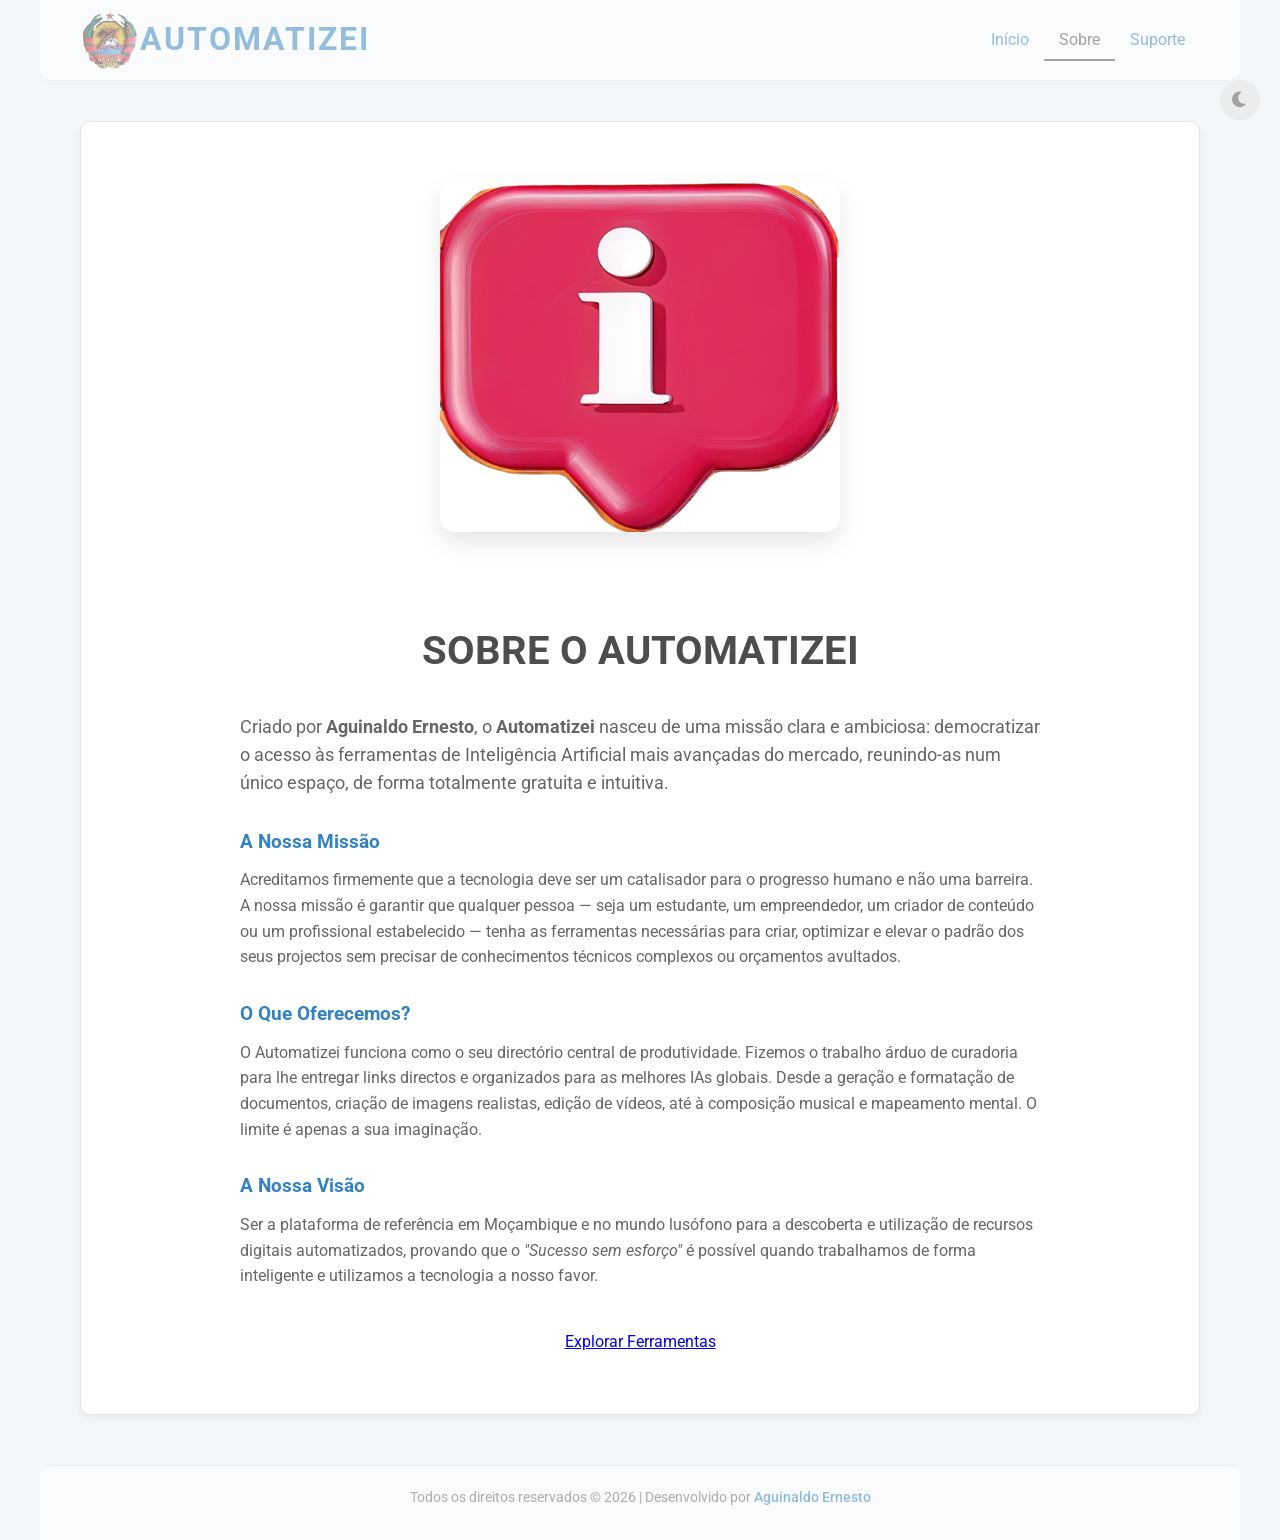
==== about.html @ 4980cf2c "update visual" ====
<!DOCTYPE html>
<html lang="pt-MZ">

<head>
    <meta charset="UTF-8">
    <meta name="viewport" content="width=device-width, initial-scale=1.0">
    <title>Sobre | Automatizei</title>
    <link rel="stylesheet" href="css/style.css">
    <link rel="stylesheet" href="css/about.css">
    <link rel="shortcut icon" href="img/ar logo.png" type="image/x-icon">

    <link rel="stylesheet" href="https://cdnjs.cloudflare.com/ajax/libs/font-awesome/6.0.0-beta3/css/all.min.css">
</head>

<body data-theme="light">
    <header class="header">
        <div class="logo">
            <img src="img/ar logo.png" alt="Logo da AR">
            <h1>AUTOMATIZEI</h1>
        </div>
        <nav class="main-nav">
            <ul>
                <li><a href="index.html">Início</a></li>
                <li><a href="about.html" class="active">Sobre</a></li>
                <li><a href="support.html">Suporte</a></li>
            </ul>
        </nav>
        <button id="theme-toggle" class="theme-toggle-button">
            <i class="fas fa-moon"></i>
        </button>
    </header>

    <main class="main-content">
        <section class="about-section" style="flex-direction: column; text-align: center;">
            <div class="about-image" style="max-width: 400px; margin: 0 auto 30px auto;">
                <img src="img/info.jpg" alt="Imagem sobre o Automatizei"
                    style="border-radius: 15px; box-shadow: 0 10px 25px rgba(0,0,0,0.1);">
            </div>

            <div class="about-text" style="max-width: 800px; margin: 0 auto; text-align: left;">
                <h2 style="text-align: center; margin-bottom: 30px;">SOBRE O AUTOMATIZEI</h2>

                <p style="font-size: 1.1em; margin-bottom: 20px;">
                    Criado por <strong>Aguinaldo Ernesto</strong>, o <strong>Automatizei</strong> nasceu de uma missão
                    clara e ambiciosa: democratizar o acesso às ferramentas de Inteligência Artificial mais avançadas do
                    mercado, reunindo-as num único espaço, de forma totalmente gratuita e intuitiva.
                </p>

                <h3 style="color: var(--primary-color); margin-top: 30px; margin-bottom: 10px;">A Nossa Missão</h3>
                <p style="margin-bottom: 20px;">
                    Acreditamos firmemente que a tecnologia deve ser um catalisador para o progresso humano e não uma
                    barreira. A nossa missão é garantir que qualquer pessoa — seja um estudante, um empreendedor, um
                    criador de conteúdo ou um profissional estabelecido — tenha as ferramentas necessárias para criar,
                    optimizar e elevar o padrão dos seus projectos sem precisar de conhecimentos técnicos complexos ou
                    orçamentos avultados.
                </p>

                <h3 style="color: var(--primary-color); margin-top: 30px; margin-bottom: 10px;">O Que Oferecemos?</h3>
                <p style="margin-bottom: 20px;">
                    O Automatizei funciona como o seu directório central de produtividade. Fizemos o trabalho árduo de
                    curadoria para lhe entregar links directos e organizados para as melhores IAs globais. Desde a
                    geração e formatação de documentos, criação de imagens realistas, edição de vídeos, até à composição
                    musical e mapeamento mental. O limite é apenas a sua imaginação.
                </p>

                <h3 style="color: var(--primary-color); margin-top: 30px; margin-bottom: 10px;">A Nossa Visão</h3>
                <p style="margin-bottom: 30px;">
                    Ser a plataforma de referência em Moçambique e no mundo lusófono para a descoberta e utilização de
                    recursos digitais automatizados, provando que o <em>"Sucesso sem esforço"</em> é possível quando
                    trabalhamos de forma inteligente e utilizamos a tecnologia a nosso favor.
                </p>

                <div style="text-align: center; margin-top: 40px;">
                    <a href="index.html" class="cta-button">Explorar Ferramentas</a>
                </div>
            </div>
        </section>
    </main>

    <footer class="footer">
        <p>Todos os direitos reservados &copy; 2026 | Desenvolvido por <a href="https://esafe1.free.nf" target="_blank"
                style="text-decoration: none;">Aguinaldo Ernesto</a>
        </p>
    </footer>

    <script src="js/script.js"></script>
</body>

</html>
---- css/style.css ----
@import url('https://fonts.googleapis.com/css2?family=Code:wght@400;700&family=Roboto:wght@300;400;500&display=swap');

:root {
    --brand-blue: #3282c1;
    --brand-green: #8cc63f;
    --brand-dark: #4d4d4d;

    --bg-color: #f4f7f9;
    --card-bg-color: #ffffff;
    --primary-color: var(--brand-blue);
    --secondary-color: var(--brand-dark);
    --text-color-light: #666666;
    --border-color: #e0e6ed;
    --accent-color: var(--brand-green);
    --link-hover-color: #266496;
    --toggle-bg: #e0e0e0;
    --toggle-text: #4d4d4d;
}

body.dark-theme {
    --bg-color: #0f172a;
    --card-bg-color: #1e293b;
    --primary-color: #60a5fa;
    --secondary-color: #f8fafc;
    --text-color-light: #94a3b8;
    --border-color: #334155;
    --accent-color: var(--brand-green);
    --link-hover-color: #93c5fd;
    --toggle-bg: #334155;
    --toggle-text: #f8fafc;
}

body,
.header,
.tool-card,
.theme-toggle-button,
.about-section,
.support-section,
.contact-card,
.footer {
    transition: background-color 0.4s ease, color 0.4s ease, border-color 0.4s ease, box-shadow 0.4s ease;
}

* {
    margin: 0;
    padding: 0;
    box-sizing: border-box;
}

body {
    font-family: 'Roboto', 'Helvetica', sans-serif;
    background-color: var(--bg-color);
    color: var(--text-color-light);
    line-height: 1.6;
    overflow-x: hidden;
    transition: background-color 0.4s ease, color 0.4s ease;
}

.header,
.main-content,
.footer {
    max-width: 1200px;
    margin: 0 auto;
    padding: 0 40px;
}

.header {
    display: flex;
    justify-content: space-between;
    align-items: center;
    flex-wrap: wrap;
    padding: 10px 40px;
    background-color: var(--card-bg-color);
    border-bottom: 1px solid var(--border-color);
    box-shadow: 0 2px 10px #0000000d;
    opacity: 0.5;
    z-index: 1000;
    border-radius: 0 0 10px 10px;
}

.header:hover {
    opacity: 1;
    transition: opacity 0.5s ease-in-out;
}

.logo {
    display: flex;
    align-items: center;
    width: 50%;
}

.logo img {
    max-width: 60px;
}

.logo .logo-icon {
    font-size: 40px;
    color: var(--primary-color);
    margin-right: 10px;
}

.logo h1 {
    font-family: 'Roboto', 'Helvetica', sans-serif;
    font-weight: 700;
    color: var(--primary-color);
    text-transform: uppercase;
    letter-spacing: 2px;
}

.main-nav {
    width: 50%;
    display: flex;
    justify-content: end
}

.main-nav ul {
    list-style: none;
    display: flex;
}

.main-nav a {
    text-decoration: none;
    color: var(--primary-color);
    padding: 10px 15px;
    transition: color 0.3s, border-bottom 0.3s;
    font-family: 'Roboto', sans-serif;
    font-weight: 400;
}

.main-nav a:hover,
.main-nav a.active {
    color: var(--secondary-color);
    border-bottom: 2px solid var(--secondary-color);
}

.header-actions {
    display: flex;
    align-items: center;
}

.theme-toggle-button {
    position: fixed;
    top: 80px;
    right: 20px;
    background-color: var(--toggle-bg);
    color: var(--toggle-text);
    border: none;
    border-radius: 50%;
    width: 40px;
    height: 40px;
    display: flex;
    align-items: center;
    justify-content: center;
    cursor: pointer;
    font-size: 1.1em;
    transition: background-color 0.3s, transform 0.2s;
}

.theme-toggle-button:hover {
    transform: scale(1.1);
}

.scroll-top-button {
    position: fixed;
    right: 20px;
    bottom: 20px;
    width: 48px;
    height: 48px;
    border-radius: 50%;
    border: none;
    background-color: var(--primary-color);
    color: var(--card-bg-color);
    display: flex;
    align-items: center;
    justify-content: center;
    cursor: pointer;
    box-shadow: 0 6px 18px rgba(0, 0, 0, 0.15);
    transform: translateY(10px);
    opacity: 0;
    visibility: hidden;
    transition: opacity 0.3s ease, transform 0.2s ease, visibility 0.2s;
    z-index: 1200;
}

.scroll-top-button.show {
    opacity: 1;
    visibility: visible;
    transform: translateY(0);
}

.scroll-top-button i {
    font-size: 1.05rem;
}

body.dark-theme .scroll-top-button {
    background-color: var(--primary-color);
    color: var(--toggle-text);
}


.hidden {
    opacity: 0;
    transform: translateY(20px);
    transition: opacity 0.6s ease-out, transform 0.6s ease-out;
}

.visible {
    opacity: 1;
    transform: translateY(0);
}

.footer {
    text-align: center;
    padding: 20px;
    background-color: var(--card-bg-color);
    border-top: 1px solid var(--border-color);
    margin-top: 50px;
    border-radius: 10px 10px 0 0;
    opacity: 0.5;
}

.footer p {
    margin-bottom: 10px;
    font-size: 0.9rem;
}   

.footer a {
    color: var(--primary-color);
    text-decoration: none;
    font-weight: 500;
    transition: color 0.3s;
}

.footer:hover {
    opacity: 1;
    transition: opacity 0.5s ease-in-out;
}

/* Telas de tablet (tamanho máximo de 878px) */
@media (max-width: 878px) {

    .header,
    .main-content,
    .footer {
        padding: 10px;
    }

    .header {
        flex-direction: row;
        align-items: center;
        justify-content: space-evenly;
    }

    .main-nav ul {
        flex-wrap: nowrap;
        justify-content: center;
    }

    .header-actions {
        width: fit-content;
        justify-content: center;
    }

    .theme-toggle-button {
        width: 40px;
        height: 40px;
        margin: 10px;
    }
}

/* Telas de celular (tamanho máximo de 550px) */
@media (max-width: 550px) {
    .header {
        align-items: center;
    }

    .logo {
        justify-content: center;
    }

    .logo h1 {
        display: none;
    }

    .main-nav {
        justify-content: center;
    }

    .main-nav ul {
        flex-direction: row;
        align-items: center;
    }

    .main-nav a {
        padding: 8px 10px;
    }

    .cta-button {
        padding: 12px 20px;
        font-size: 0.9em;
    }

}

/* Telas de celular menores (tamanho máximo de 380px) */

@media (max-width: 380px) {

    .header {
        flex-direction: column;
    }

    .logo {
        margin-bottom: 1rem;
    }

}
---- css/about.css ----
.about-section {
    display: flex;
    align-items: center;
    justify-content: center;
    gap: 50px;
    background-color: var(--card-bg-color);
    padding: 60px;
    border-radius: 10px;
    box-shadow: 0 4px 10px #0000000d;
    border: 1px solid var(--border-color);
    margin-top: 40px;
}

.about-image {
    max-width: 100%;
    text-align: center;
}

.about-image img {
    max-width: 100%;
    height: auto;
    border-radius: 10px;
    -webkit-backface-visibility: hidden;
}


.about-text h2 {
    font-size: 2.5em;
    font-family: 'Roboto', 'Helvetica', sans-serif;
    color: var(--secondary-color);
    margin-bottom: 20px;
}

/* Telas de tablet (tamanho máximo de 878px) */
@media (max-width: 878px) {

    .about-section {
        flex-direction: column;
        padding: 40px;
    }

    .about-image {
        max-width: 50%;
    }

    .about-image img {
        max-width: 50%;
    }

    .about-text h2 {
        font-size: 2em;
        font-family: 'Roboto', 'Helvetica', sans-serif;
    }
}

/* Telas de celular (tamanho máximo de 550px) */
@media (max-width: 550px) {

    .about-text h2 {
        font-size: 1.8em;
        font-family: 'Roboto', 'Helvetica', sans-serif;
    }

    .about-image {
        max-width: 60%;
    }

    .about-image img {
        max-width: 45%;
    }

}

/* Telas de celular menores (tamanho máximo de 380px) */

@media (max-width: 380px) {

    .about-text p {
        text-align: justify;
    }
}
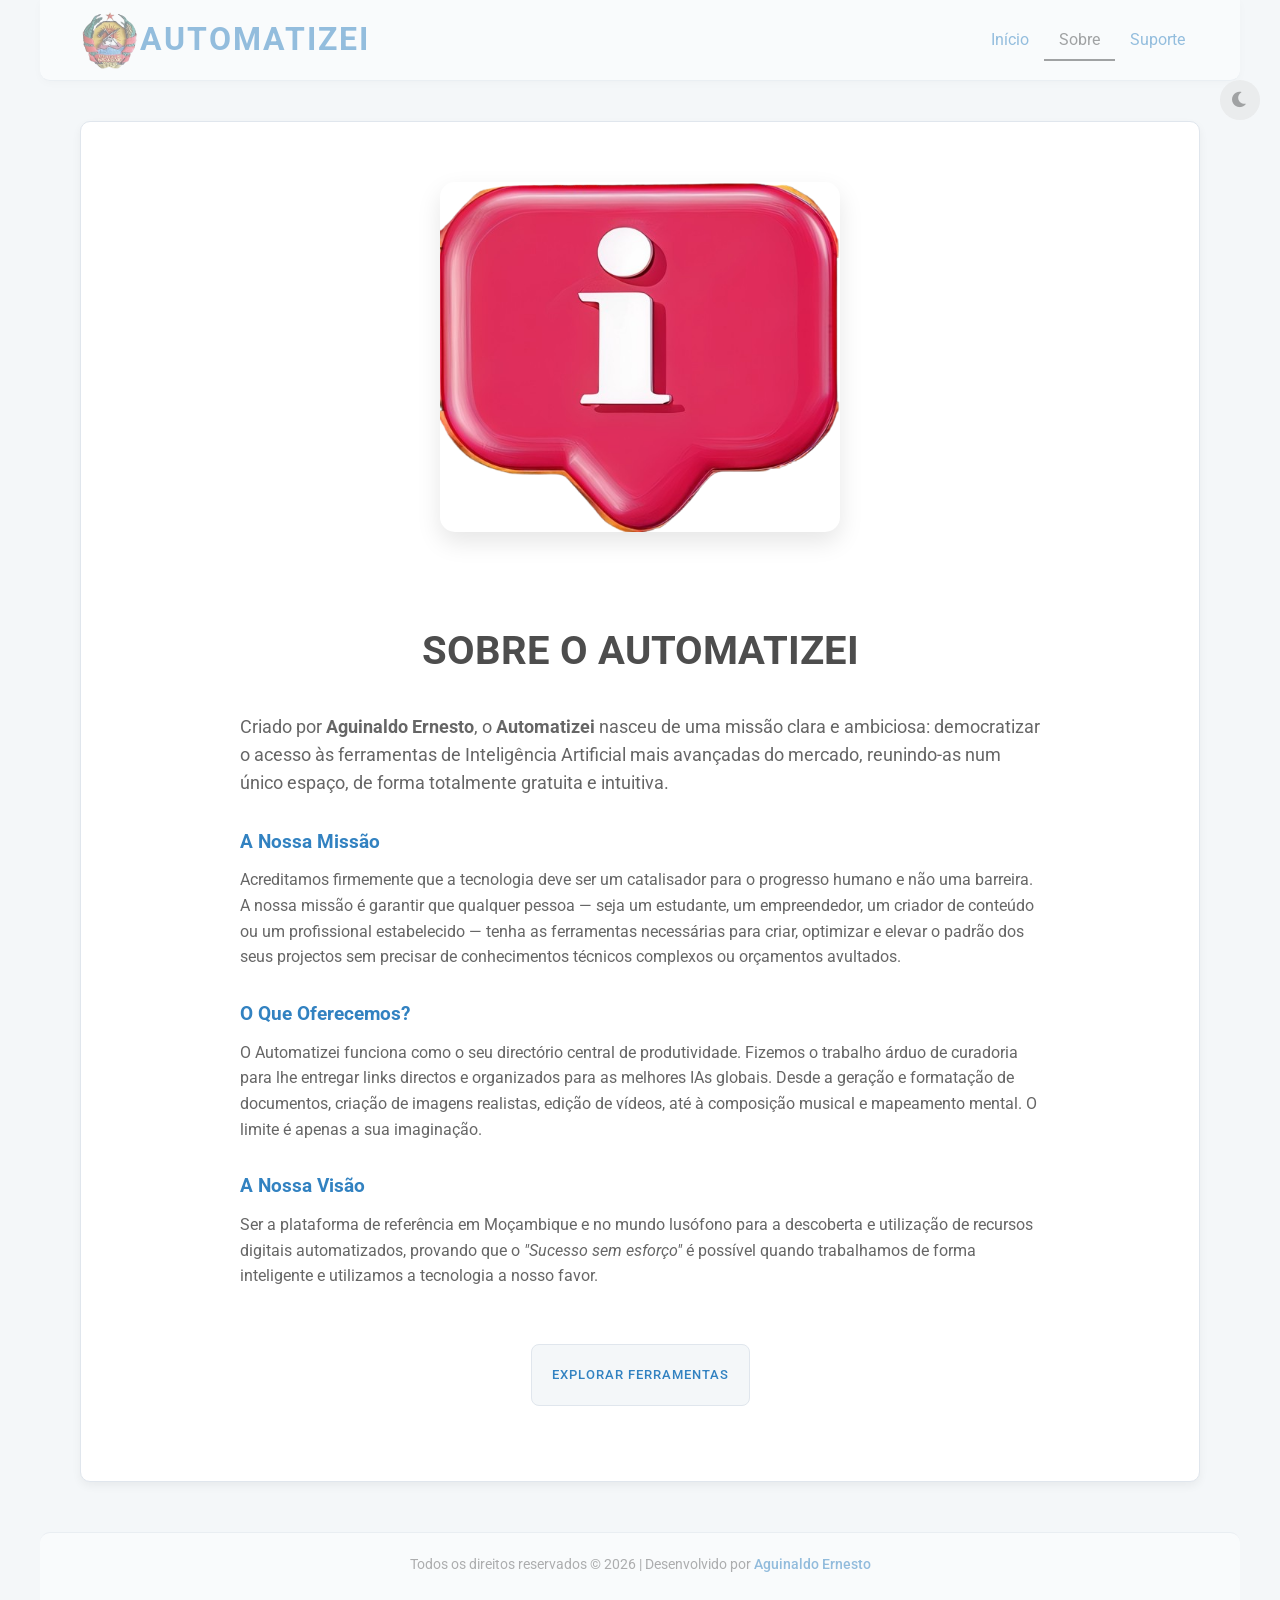
==== commit 607cc551: "feat: add async Google Ads script to about, index, and support pages" ====
--- a/about.html
+++ b/about.html
@@ -8,8 +8,9 @@
     <link rel="stylesheet" href="css/style.css">
     <link rel="stylesheet" href="css/about.css">
     <link rel="shortcut icon" href="img/ar logo.png" type="image/x-icon">
-
     <link rel="stylesheet" href="https://cdnjs.cloudflare.com/ajax/libs/font-awesome/6.0.0-beta3/css/all.min.css">
+    <script async src="https://pagead2.googlesyndication.com/pagead/js/adsbygoogle.js?client=ca-pub-9270273111534125"
+        crossorigin="anonymous"></script>
 </head>
 
 <body data-theme="light">
--- a/css/style.css
+++ b/css/style.css
@@ -197,6 +197,33 @@
     color: var(--toggle-text);
 }
 
+.cta-button {
+    display: inline-block;
+    color: var(--primary-color);
+    text-decoration: none;
+    font-weight: 500;
+    text-transform: uppercase;
+    font-size: 0.8em;
+    letter-spacing: 1px;
+    background-color: var(--bg-color);
+    border: 1px solid var(--border-color);
+    border-radius: 8px;
+    padding: 20px;
+    margin: 15px;
+    transition: transform 0.3s, box-shadow 0.3s;
+}
+
+.cta-button i {
+    font-size: 1.5em;
+    color: var(--primary-color);
+    margin-right: 15px;
+}
+
+.cta-button:hover {
+    transform: translateY(3px);
+    box-shadow: 0 8px 20px #0000001a;
+}
+
 
 .hidden {
     opacity: 0;
